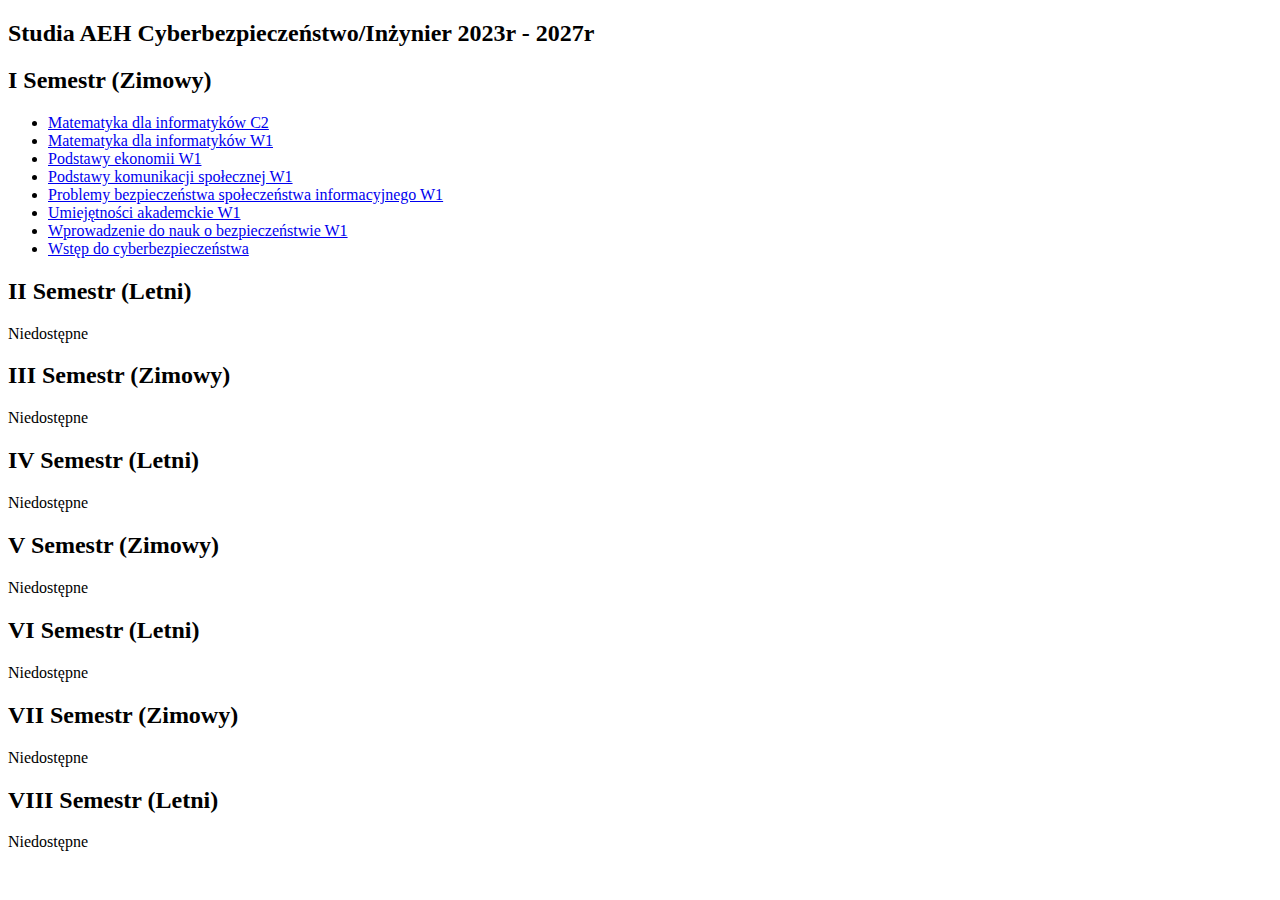
==== index.html @ d049dc53 "Add files via upload" ====
<!DOCTYPE html>
<html lang="pl">

<head>
    <meta charset="UTF-8">
    <meta name="viewport" content="width=device-width, initial-scale=1.0">
    <title>AEH cybersecurity webiste</title>
    <link rel="stylesheet" href="./css/style.css">
    <meta name="keywords"
        content="Tworzenie strony internetowej na Studia Inżynierskie dla kierunku Cyberbezpieczeństwo">
    <meta name="author" content="Norbi&Anonymous 🥵">

</head>

<body>

    <div class="wrapper">
        <header>
            <h2 class="header-class2">
                Studia AEH Cyberbezpieczeństwo/Inżynier 2023r - 2027r
                <h2 class="header-class2">I Semestr (Zimowy)</h2>
            </h2>
        </header>
        <nav class="menu">
            <ul>
                <li class="nav-item"><a href="Matematyka_dla_informatyków_C2.html">Matematyka dla informatyków C2</a>
                </li>
                <li class="nav-item"><a href="Matematyka_dla_informatyków_W1.html">Matematyka dla informatyków W1</a>
                </li>
                <li class="nav-item"><a href="Podstawy_ekonomii_W1.html">Podstawy ekonomii W1</a></li>
                <li class="nav-item"><a href="Podstawy_komunikacji_społecznej_W1.html">Podstawy komunikacji społecznej
                        W1</a></li>
                <li><a href="Problemy_bezpieczeństwa_społeczeństwa_informacyjnego_W1.html">Problemy bezpieczeństwa
                        społeczeństwa informacyjnego W1</a></li>
                <li class="nav-item"><a href="Umiejętności_akademckie_W1.html">Umiejętności akademckie W1</a></li>
                <li class="nav-item"><a href="Wprowadzenie_do_nauk_o_bezpieczeństwie_W1.html">Wprowadzenie do nauk o
                        bezpieczeństwie
                        W1</a></li>
                <li class="nav-item"><a href="Wstęp_do_cyberbezpieczeństwa.html">Wstęp do cyberbezpieczeństwa</a></li>
            </ul>
        </nav>

        <h2 class="header-class2">II Semestr (Letni)</h2>
        <p class="text-transform">Niedostępne</p>
        <h2 class="header-class2">III Semestr (Zimowy)</h2>
        <p class="text-transform">Niedostępne</p>
        <h2 class="header-class2">IV Semestr (Letni)</h2>
        <p class="text-transform">Niedostępne</p>
        <h2 class="header-class2">V Semestr (Zimowy)</h2>
        <p class="text-transform">Niedostępne</p>
        <h2 class="header-class2">VI Semestr (Letni)</h2>
        <p class="text-transform">Niedostępne</p>
        <h2 class="header-class2">VII Semestr (Zimowy)</h2>
        <p class="text-transform">Niedostępne</p>
        <h2 class="header-class2">VIII Semestr (Letni)</h2>
        <p class="text-transform">Niedostępne</p>
    </div>
    <!-- <footer>
        <p><a href="" class="text-position">Grupa Facebook</a></p>
        <p><a href="" class="text-position">Grupa Discord</a></p>
        <p><a href="" class="text-position">Grupa na Zapas xd</a></p>
        <br><br>
    </footer> -->
</body>

</html>
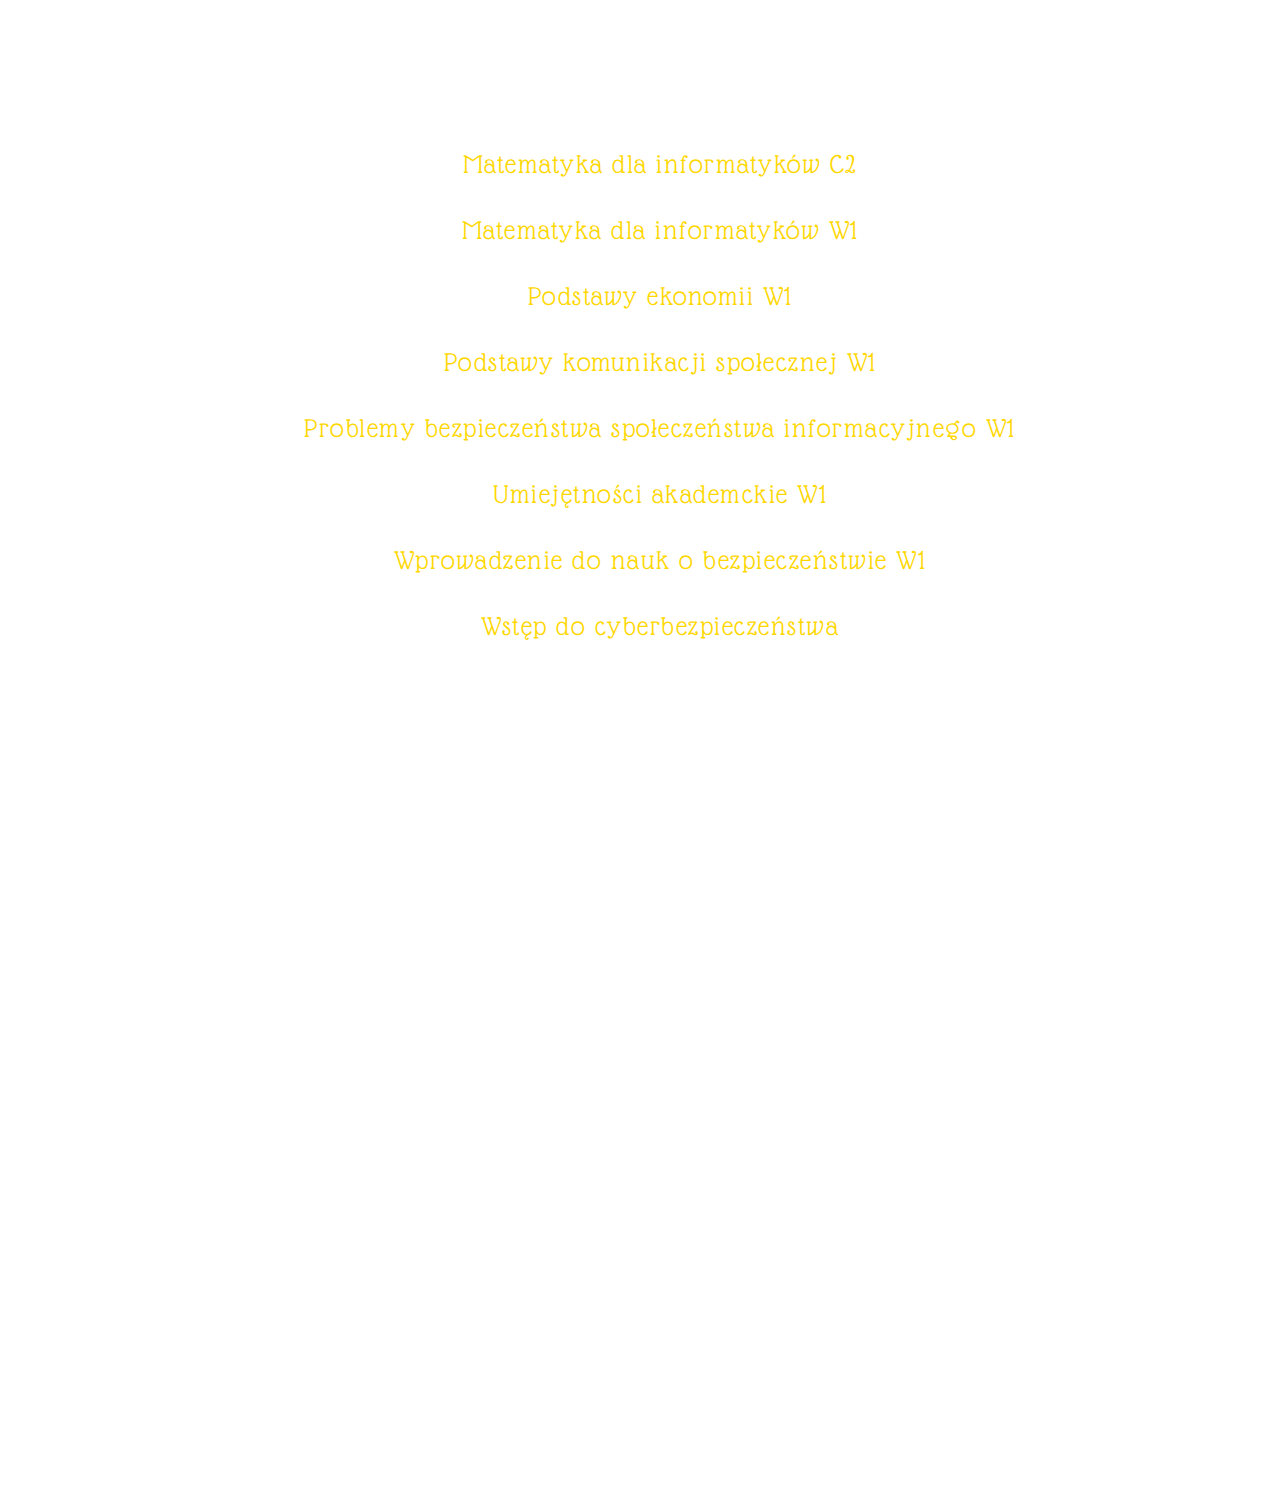
==== commit cc10b2f7: "Update index.html" ====
--- a/index.html
+++ b/index.html
@@ -5,7 +5,7 @@
     <meta charset="UTF-8">
     <meta name="viewport" content="width=device-width, initial-scale=1.0">
     <title>AEH cybersecurity webiste</title>
-    <link rel="stylesheet" href="./css/style.css">
+    <link rel="stylesheet" href="./style.css">
     <meta name="keywords"
         content="Tworzenie strony internetowej na Studia Inżynierskie dla kierunku Cyberbezpieczeństwo">
     <meta name="author" content="Norbi&Anonymous 🥵">
@@ -63,4 +63,4 @@
     </footer> -->
 </body>
 
-</html>+</html>
--- a/style.css
+++ b/style.css
@@ -0,0 +1,84 @@
+@import url('https://fonts.googleapis.com/css2?family=Glass+Antiqua&display=swap');
+
+:root {
+	--color-primary: #0073ff;
+	--color-white: #e9e9e9;
+	--color-black: #141d28;
+	--color-black-1: #212b38;
+	--color-denim: #1560bd;
+	--color-black-2: #00100c;
+	--color-red: #dc2626;
+	--color-green: #059669;
+	--color-yellow: #f59e0b;
+	--color-purple: #7c3aed;
+	--color-blue: #2563eb;
+	--color-gradient-First: linear-gradient(315deg, #20bf55 0%, #01baef 74%);
+	--color-background-Second: linear-gradient(217deg, rgba(255, 0, 0, 0.8), rgba(255, 0, 0, 0) 70.71%);
+	--color-gradient-Third: linear-gradient(217deg, rgba(255, 0, 0, 0.8), rgba(255, 0, 0, 0) 70.71%);
+	--color-gradient-Fourth: linear-gradient(127deg, rgba(0, 255, 0, 0.8), rgba(0, 255, 0, 0) 70.71%);
+	--color-gradient-Sifth: linear-gradient(336deg, rgba(0, 0, 255, 0.8), rgba(0, 0, 255, 0) 70.71%);
+	--color-gradient-Sixth: linear-gradient(217deg, rgba(255, 0, 0, 0.8), rgba(255, 0, 0, 0) 70.71%),
+		linear-gradient(127deg, rgba(0, 255, 0, 0.8), rgba(0, 255, 0, 0) 70.71%),
+		linear-gradient(336deg, rgba(0, 0, 255, 0.8), rgba(0, 0, 255, 0) 70.71%);
+	--color-gradient-Seventh: linear-gradient(
+		90deg,
+		rgba(131, 58, 180, 1) 0%,
+		rgba(253, 29, 29, 1) 50%,
+		rgba(252, 176, 69, 1) 100%
+	);
+	--color-gradient-eighth: linear-gradient(
+		0deg,
+		rgba(34, 193, 195, 1) 0%,
+		rgba(183, 189, 93, 1) 62%,
+		rgba(253, 187, 45, 1) 100%
+	);
+	--color-gradient-Ninth: linear-gradient(
+		0deg,
+		rgba(34, 193, 195, 1) 0%,
+		rgba(183, 189, 93, 1) 35%,
+		rgba(145, 136, 58, 1) 53%,
+		rgba(101, 75, 18, 1) 66%
+	);
+}
+
+* {
+	box-sizing: border-box;
+	font-family: 'Glass Antiqua', cursive;
+	font-size: 28px;
+}
+
+body {
+	color: white;
+	text-align: center;
+	padding: 0;
+	margin: 0;
+	background-image: url(../img/de7uhhw-abc13ac1-69ec-44bb-807f-e90ebed893ed.jpg);
+	background-position: top;
+}
+
+.menu ul {
+	list-style-type: none;
+	letter-spacing: 1.5px;
+	line-height: 36px;
+}
+
+a {
+	color: var(--color-yellow);
+	color: gold;
+	text-decoration: none;
+}
+
+.text-position {
+	word-break: 40px;
+}
+
+.text-transform {
+	text-transform: uppercase;
+	text-decoration: line-through;
+}
+
+ul li {
+	border: 1px solid;
+	border-radius: 30px;
+	padding: 14px;
+}
